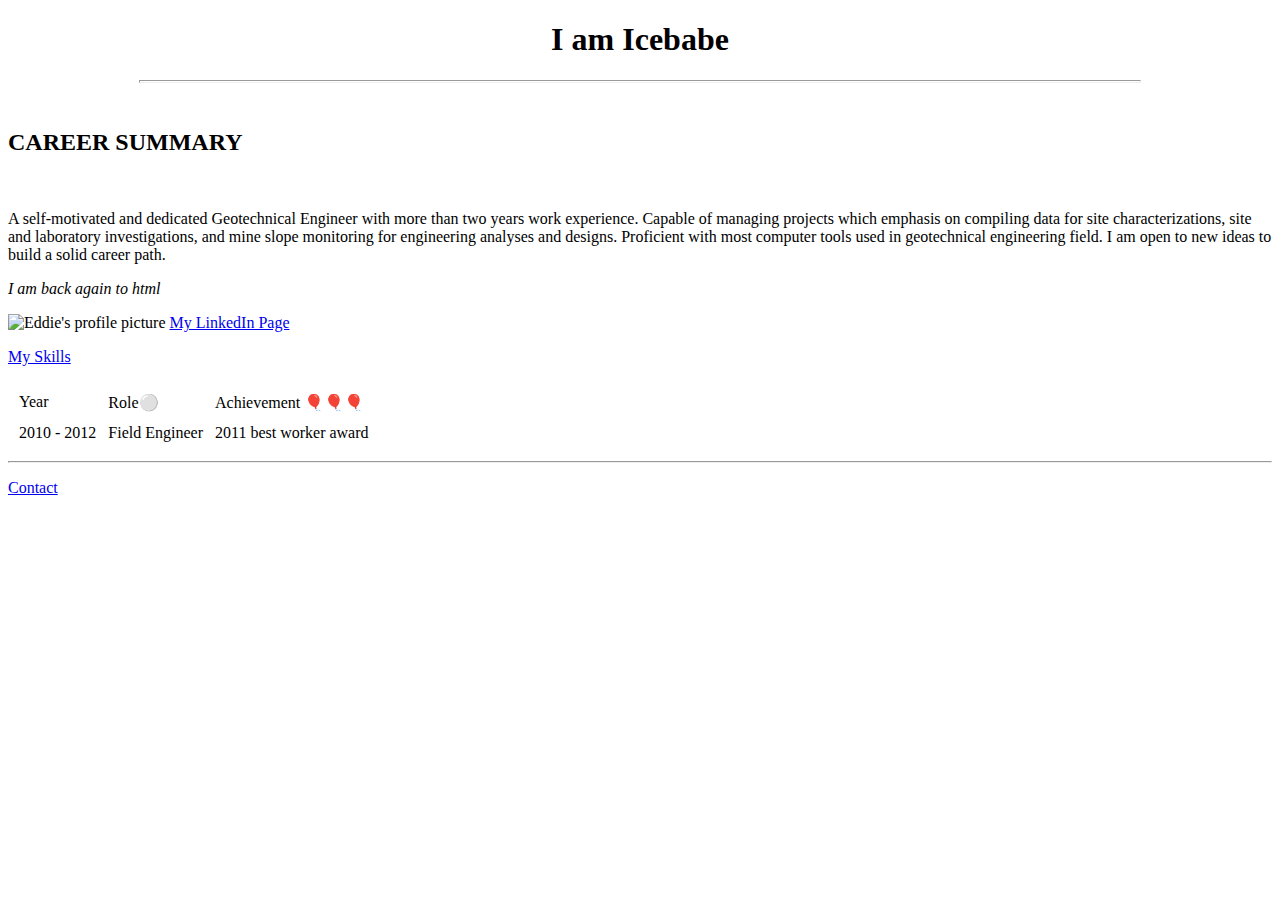
==== index.html @ 396e0ebe "Initial CV website files" ====
<!DOCTYPE html>
<html lang="en" dir="ltr">
    <head>
        <meta charset="utf-8">
        <title>Eddie_Baah</title>
    </head>
    <body>
         <center>
             <h1>I am Icebabe</h1>

             </center>


         <hr size="3", noshade, width="1000"><br />
         <p>
             <h2>CAREER SUMMARY</h2><br />
             <p>
                 A self-motivated and dedicated Geotechnical Engineer with more than two years work experience.
                 Capable of managing projects which emphasis on compiling data for site characterizations, site and
                 laboratory investigations, and mine slope monitoring for engineering analyses and designs.
                 Proficient with most computer tools used in geotechnical engineering field. I am open to new
                 ideas to build a solid career path.
                 </p>
             </p>
         <p><em>I am back again to html</em></p>
         <img src="ed1.", alt="Eddie's profile picture" >   <a href="https://www.linkedin.com/in/edmond-adoma-baah-9bb62993/">My LinkedIn Page</a>
         <P>

         <a href="skill.html">My Skills </a>
     </p>

     <table cellspacing="10">
         <thead>
             <tr>
                 <td>
                     Year
                 </td>
                 <td>
                     Role⚪
                 </td>
                 <td>
                     Achievement 🎈🎈🎈
                 </td>
             </tr>

         </thead>
         <tbody>

             <tr>
                 <td>
                     2010 - 2012
                 </td>
                 <td>
                     Field Engineer
                 </td>
                 <td>
                     2011 best worker award
                 </td>
             </tr>
         </tbody>
     </table>
     <hr />

<p>
    <a href="form.html">Contact</a>
</p>



    </body>
</html>
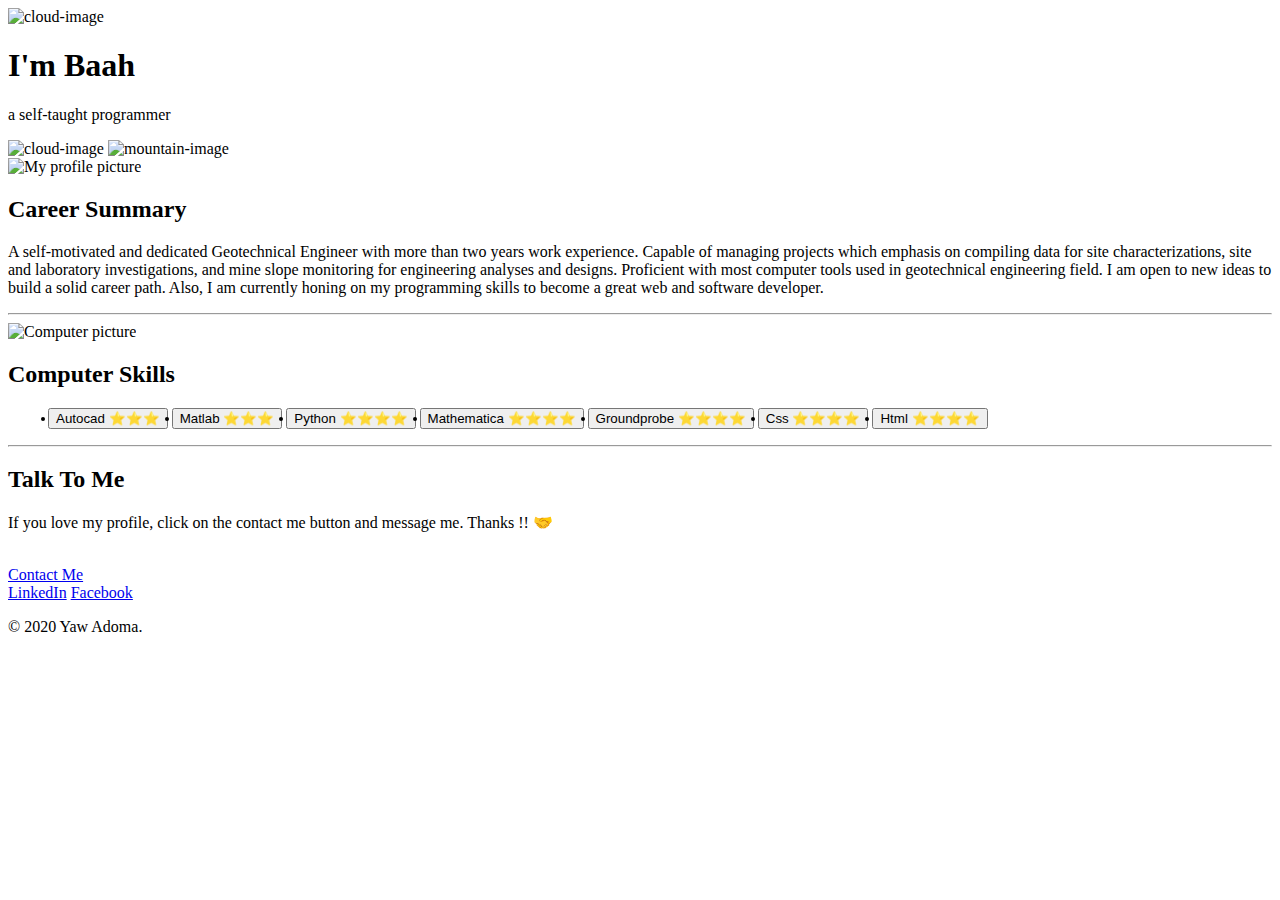
==== commit 10325f6b: "Add files via upload" ====
--- a/index.html
+++ b/index.html
@@ -2,69 +2,72 @@
 <html lang="en" dir="ltr">
     <head>
         <meta charset="utf-8">
-        <title>Eddie_Baah</title>
+        <title>Edmond Baah</title>
+        <link rel="stylesheet" href="css1/styles1.css">
+        <link rel="icon" href="favicon.ico">
+        <link href="https://fonts.googleapis.com/css2?family=Dancing+Script:wght@700&family=Grenze+Gotisch:wght@600&family=Niconne&display=swap" rel="stylesheet">
+
     </head>
     <body>
-         <center>
-             <h1>I am Icebabe</h1>
+        <div class="top-container">
+            <img class="top-cloud" src="images/cloud.png" alt="cloud-image">
+            <h1>I'm Baah</h1>
+            <p class="a1">
+                a self-taught programmer
+                </p>
+                <img class="bottom-cloud" src="images/cloud.png" alt="cloud-image">
+                <img src="images/mountain.png" alt="mountain-image">
+        </div>
 
-             </center>
+        <div class="middle-container">
+
+            <div class="profile">
+
+            <img class="profile-pic"src="images/ed1.jpg" alt="My profile picture"  >
+            <h2 class="career">Career Summary</h2>
+            <p class="just">A self-motivated and dedicated Geotechnical Engineer with more than two years work experience. Capable of managing projects which emphasis on compiling data for site characterizations, site and laboratory investigations, and mine slope monitoring for engineering analyses and designs. Proficient with most computer tools used in geotechnical engineering field. I am
+                open to new ideas to build a solid career path. Also, I am currently honing on my programming skills to become a great web and software developer. </p>
+          </p>
+            </div>
+            <hr>
 
 
-         <hr size="3", noshade, width="1000"><br />
-         <p>
-             <h2>CAREER SUMMARY</h2><br />
-             <p>
-                 A self-motivated and dedicated Geotechnical Engineer with more than two years work experience.
-                 Capable of managing projects which emphasis on compiling data for site characterizations, site and
-                 laboratory investigations, and mine slope monitoring for engineering analyses and designs.
-                 Proficient with most computer tools used in geotechnical engineering field. I am open to new
-                 ideas to build a solid career path.
-                 </p>
-             </p>
-         <p><em>I am back again to html</em></p>
-         <img src="ed1.", alt="Eddie's profile picture" >   <a href="https://www.linkedin.com/in/edmond-adoma-baah-9bb62993/">My LinkedIn Page</a>
-         <P>
+            <div class="skill-row">
 
-         <a href="skill.html">My Skills </a>
-     </p>
+                <img class="com-pic" src="images/com-pic.png" alt="Computer picture"><br>
+                <h2 class="h3c">Computer Skills</h2>
+                <ul>
 
-     <table cellspacing="10">
-         <thead>
-             <tr>
-                 <td>
-                     Year
-                 </td>
-                 <td>
-                     Role⚪
-                 </td>
-                 <td>
-                     Achievement 🎈🎈🎈
-                 </td>
-             </tr>
+                    <button><li>Autocad      ⭐⭐⭐</li></button>
+                    <button><li>Matlab       ⭐⭐⭐</li></button>
+                    <button><li>Python       ⭐⭐⭐⭐</li></button>
+                     <button><li>Mathematica ⭐⭐⭐⭐</li></button>
+                    <button><li>Groundprobe  ⭐⭐⭐⭐</li></button>
+                    <button><li>Css    ⭐⭐⭐⭐</li></button>
+                    <button><li>Html   ⭐⭐⭐⭐</li></button>
 
-         </thead>
-         <tbody>
 
-             <tr>
-                 <td>
-                     2010 - 2012
-                 </td>
-                 <td>
-                     Field Engineer
-                 </td>
-                 <td>
-                     2011 best worker award
-                 </td>
-             </tr>
-         </tbody>
-     </table>
-     <hr />
 
-<p>
-    <a href="form.html">Contact</a>
-</p>
+                </ul>
+            </div>
+            <hr>
 
+            <div class="contact-me">
+
+            <h2>Talk To Me</h2>
+            <p class="message">
+                If you love my profile, click on the contact me button and message me. Thanks !! 🤝
+            </p><br>
+            <a class="contact-b" href="mailto:adomabh@gmail.com">Contact Me</a>
+
+            </div>
+        </div>
+
+        <div class="bottom-container">
+            <a class = "footer-link" href="https://www.linkedin.com/in/edmond-adoma-baah-9bb62993/">LinkedIn</a>
+            <a class="footer-link" href="https://www.facebook.com/ed.m.nd.1">Facebook</a>
+            <p class="copy-r">© 2020 Yaw Adoma.</p>
+        </div>
 
 
     </body>
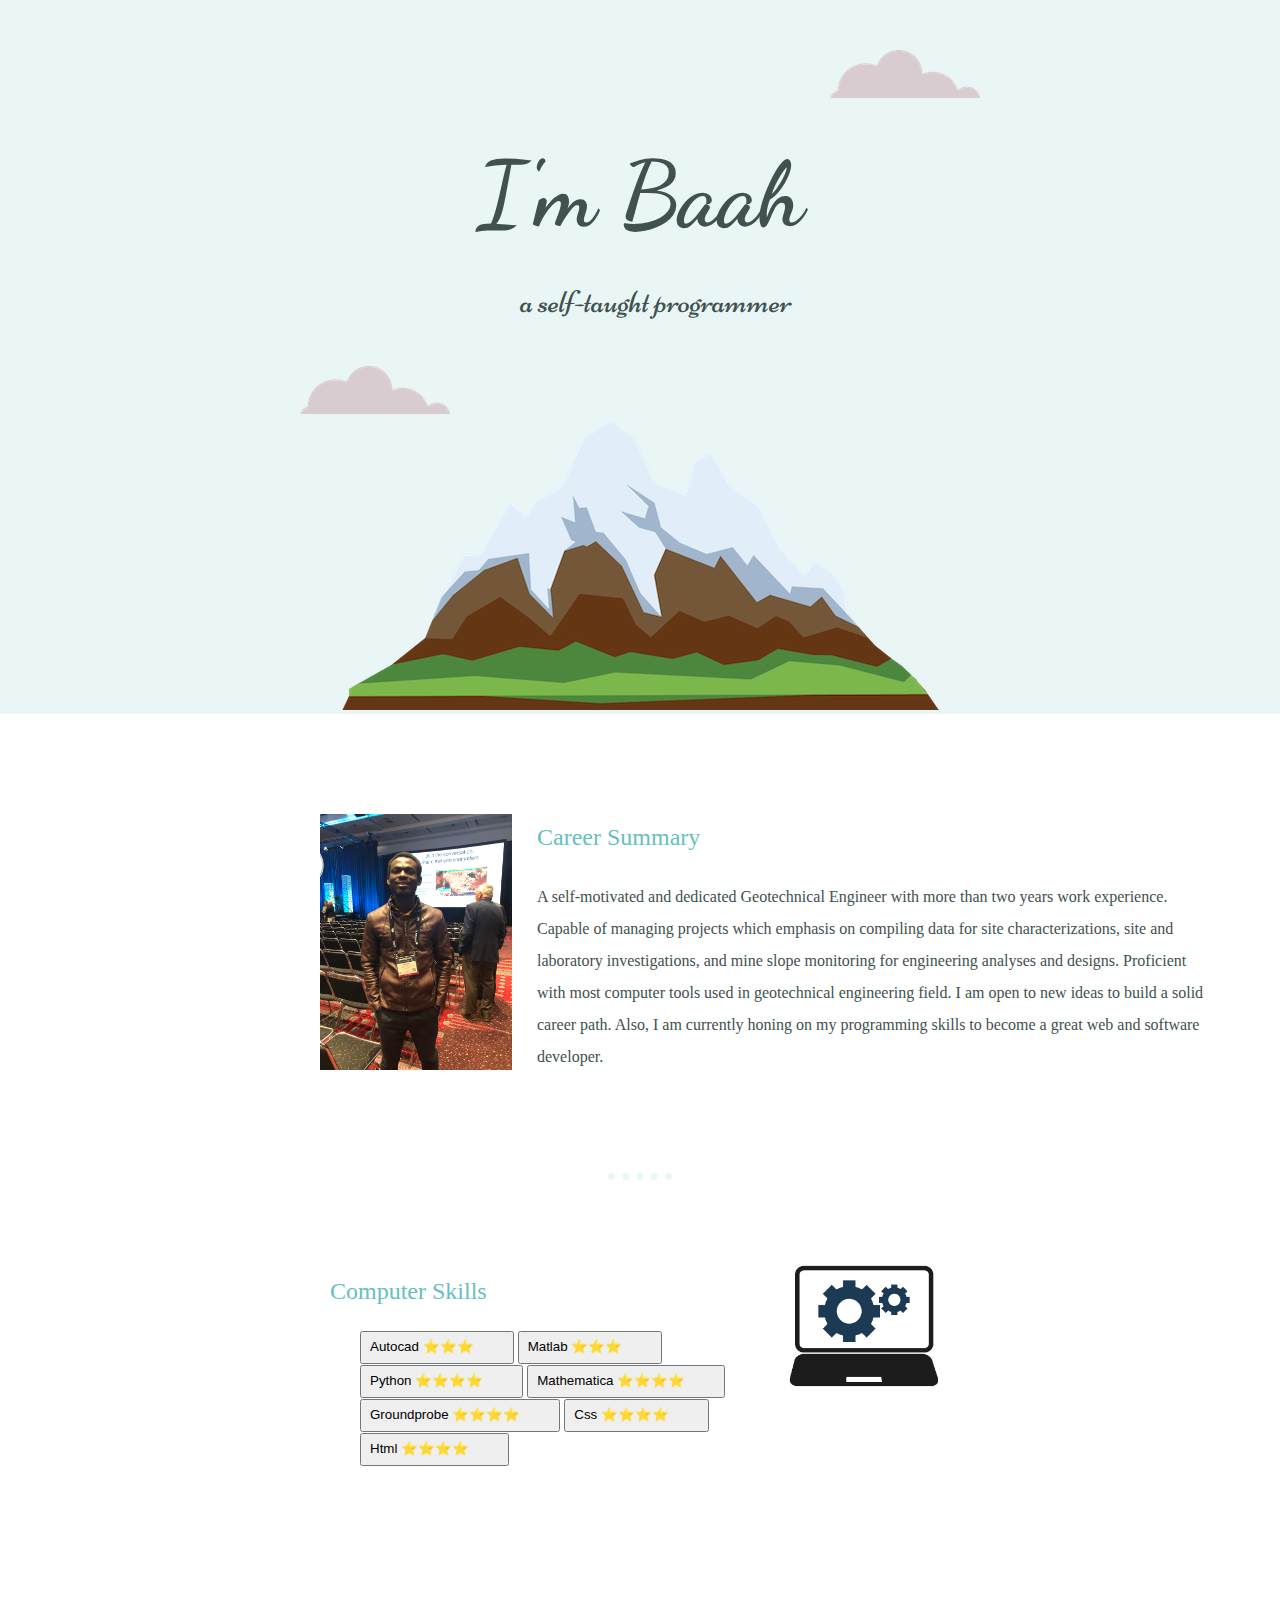
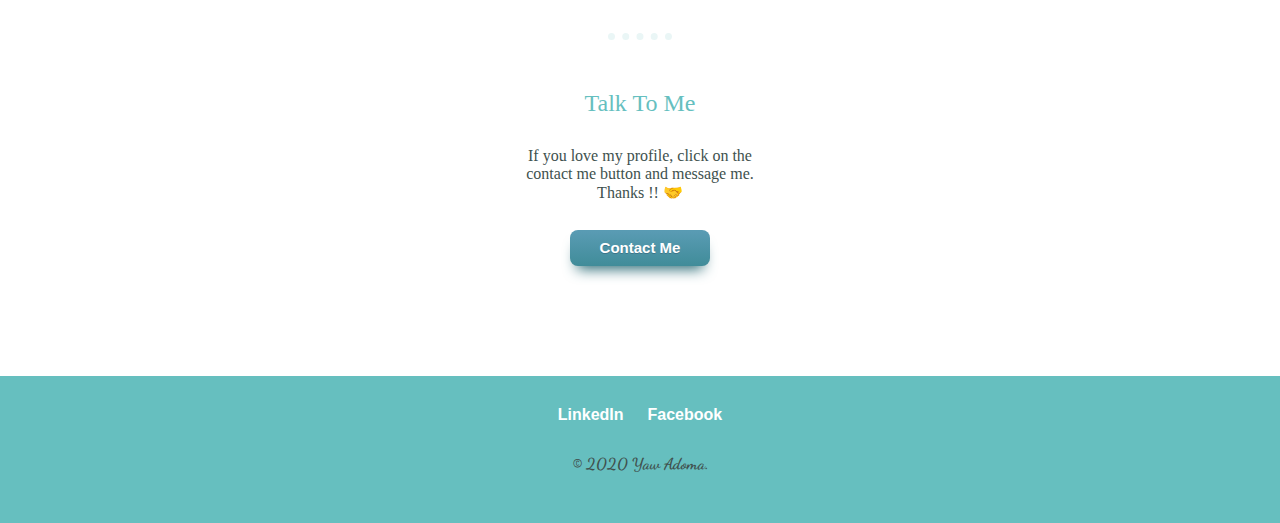
==== commit 2cc2808b: "Update index.html" ====
--- a/index.html
+++ b/index.html
@@ -2,6 +2,7 @@
 <html lang="en" dir="ltr">
     <head>
         <meta charset="utf-8">
+        <meta name="viewport" content="width=device-width, initial-scale=1.0">
         <title>Edmond Baah</title>
         <link rel="stylesheet" href="css1/styles1.css">
         <link rel="icon" href="favicon.ico">
--- a/css1/styles1.css
+++ b/css1/styles1.css
@@ -0,0 +1,191 @@
+h1{
+    margin-left:auto;
+    margin-right:auto;
+    margin-top:40px;
+    margin-bottom:0px;
+    font-family: 'Dancing Script', cursive;
+    font-size:570%;
+
+}
+
+ul{
+    list-style-type: none;
+
+
+}
+li{
+    float:left;
+    margin:3px 30px 5px auto;
+    padding:2px;
+
+
+
+}
+
+body{
+    margin:0px;
+    text-align:center;
+    color:#40514E;
+
+}
+
+h2{
+    color:#66bfbf;
+    font-weight:normal;
+    font-family:'Chalkduster', fantasy;
+    padding:10px;
+}
+
+hr{
+    width:5%;
+    color:#EAF6F6;
+    border:none;
+    border-top:7px dotted;
+
+}
+a{
+    color:white;
+    font-weight:bold;
+    text-decoration: none;
+    font-family: sans-serif;
+    margin:10px;
+}
+
+a:hover{
+    color:black;
+}
+
+.copy-r{
+    margin:30px 0px;
+    font-size: 1rem;
+    font-weight:bold;
+    font-family:'Dancing Script', cursive;
+}
+
+.a1{
+    font-family: 'Niconne', cursive;
+    font-size:2rem;
+    text-indent: 1em;
+    font-weight: normal;
+}
+
+
+.top-container{
+    background-color: #EAF6F6;
+    position:relative;
+    padding-top:100px;
+}
+
+.middle-container
+{
+    margin:100px 0;
+
+
+}
+.bottom-container{
+    background-color: #66bfbf;
+    padding:30px 0px 20px;
+
+
+}
+
+
+
+.bottom-cloud{
+    position:absolute;
+    bottom:300px;
+    left:300px;
+}
+
+.top-cloud{
+    position:absolute;
+    top:50px;
+    right:300px;
+}
+
+.just{
+    line-height:2;
+    width:140%;
+
+}
+
+.profile{
+    width:50%;
+    margin:80px auto 100px auto;
+    text-align:left;
+}
+
+.skill-row{
+    width:50%;
+    margin:50px auto 130px auto;
+    text-align:left;
+    padding-bottom: 20px;
+}
+
+.contact-me{
+    margin-top:40px;
+}
+
+.profile-pic{
+    width:30%;
+    float:left;
+    margin-right:25px;
+}
+
+.com-pic{
+    width:30%;
+    float:right;
+}
+
+.message{
+    width:21%;
+    margin:auto;
+}
+
+.h3c{
+    margin-bottom: 5px;
+}
+
+
+.contact-b {
+	-moz-box-shadow: 0px 10px 14px -7px #276873;
+	-webkit-box-shadow: 0px 10px 14px -7px #276873;
+	box-shadow: 0px 10px 14px -7px #276873;
+	background:-webkit-gradient( linear, left top, left bottom, color-stop(0.05, #599bb3), color-stop(1, #408c99) );
+	background:-moz-linear-gradient( center top, #599bb3 5%, #408c99 100% );
+	filter:progid:DXImageTransform.Microsoft.gradient(startColorstr='#599bb3', endColorstr='#408c99');
+	background-color:#599bb3;
+	-webkit-border-top-left-radius:8px;
+	-moz-border-radius-topleft:8px;
+	border-top-left-radius:8px;
+	-webkit-border-top-right-radius:8px;
+	-moz-border-radius-topright:8px;
+	border-top-right-radius:8px;
+	-webkit-border-bottom-right-radius:8px;
+	-moz-border-radius-bottomright:8px;
+	border-bottom-right-radius:8px;
+	-webkit-border-bottom-left-radius:8px;
+	-moz-border-radius-bottomleft:8px;
+	border-bottom-left-radius:8px;
+text-indent:0;
+	display:inline-block;
+	color:#ffffff;
+	font-family:arial;
+	font-size:15px;
+	font-weight:bold;
+	font-style:normal;
+height:36px;
+	line-height:35px;
+width:140px;
+	text-decoration:none;
+	text-align:center;
+	text-shadow:0px 1px 0px #3d768a;
+}.contact-b:hover {
+	background:-webkit-gradient( linear, left top, left bottom, color-stop(0.05, #408c99), color-stop(1, #599bb3) );
+	background:-moz-linear-gradient( center top, #408c99 5%, #599bb3 100% );
+	filter:progid:DXImageTransform.Microsoft.gradient(startColorstr='#408c99', endColorstr='#599bb3');
+	background-color:#408c99;
+}.contact-b:active {
+	position:relative;
+	top:1px;
+}
